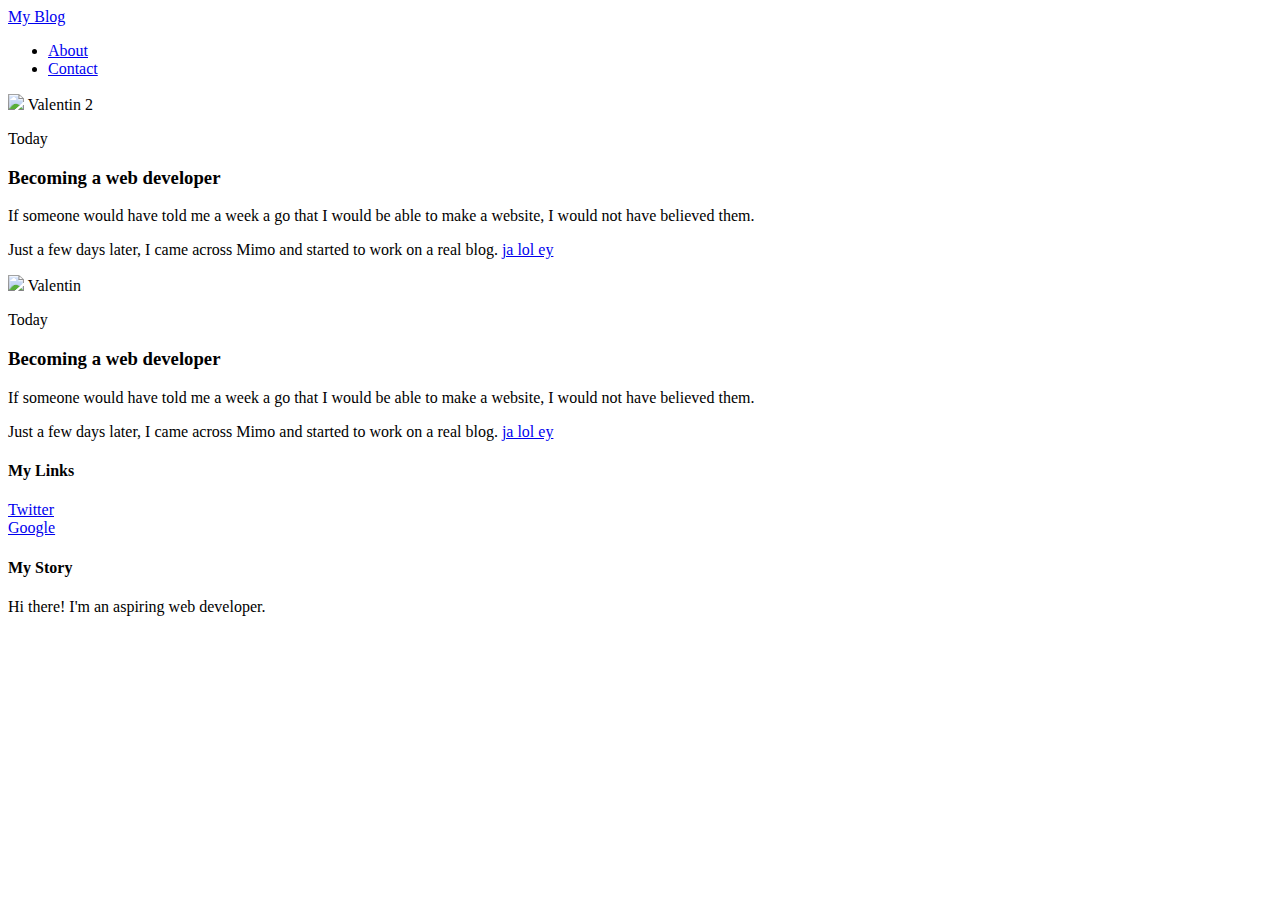
==== index.html @ cd13076e "Add files via upload" ====
<!DOCTYPE html>
<html lang="de" dir="ltr">
  <head>
    <meta charset="utf-8">
    <title>Mein Blog</title>
    <link rel="stylesheet" type="text/css" href="style.css">
  </head>

  <body>
    <div id="header">
      <div class="container">
        <a id="header-title" href="index.html">My Blog</a>
        <ul id="header-nav">
          <li><a href="about.html">About</a></li>
          <li><a href="mailto:valle.lehmbruck@gmx.de">Contact</a></li>
        </ul>
      </div>
    </div>

    <div id="content">
      <div class="post-container">
        <div class="post">
          <div class="post-author">
            <img id="pb" src="https://getmimo.com/r/profile.svg">
            <span>Valentin 2</span>
          </div>
          <p class="post-date">Today</p>
          <h3 class="post-title">Becoming a web developer</h3>
          <div class="post-content">
            <p>If someone would have told me a week a go that I would be able to make a website, I would not have believed them.</p>
            <p>Just a few days later, I came across Mimo and started to work on a real blog. <a href="https://reddit.com/u/brixcore">ja lol ey</a></p>
          </div>
        </div>
      <div class="post-container">
        <div class="post">
          <div class="post-author">
            <img id="pb" src="https://getmimo.com/r/profile.svg">
            <span>Valentin</span>
          </div>
          <p class="post-date">Today</p>
          <h3 class="post-title">Becoming a web developer</h3>
          <div class="post-content">
            <p>If someone would have told me a week a go that I would be able to make a website, I would not have believed them.</p>
            <p>Just a few days later, I came across Mimo and started to work on a real blog. <a href="https://reddit.com/u/brixcore">ja lol ey</a></p>
          </div>
        </div>
      </div>
    </div>

    <div id="footer">
      <div class="container">
        <div class="column">
          <h4>My Links</h4>
          <p>
            <a href="https://twitter.com/faulentin">Twitter</a><br>
            <a href="https://google.com">Google</a>
          </p>
        </div>
        <div class="column">
          <h4>My Story</h4>
          <p>Hi there! I'm an aspiring web developer.</p>
        </div>
      </div>

    </div>

  </body>

</html>
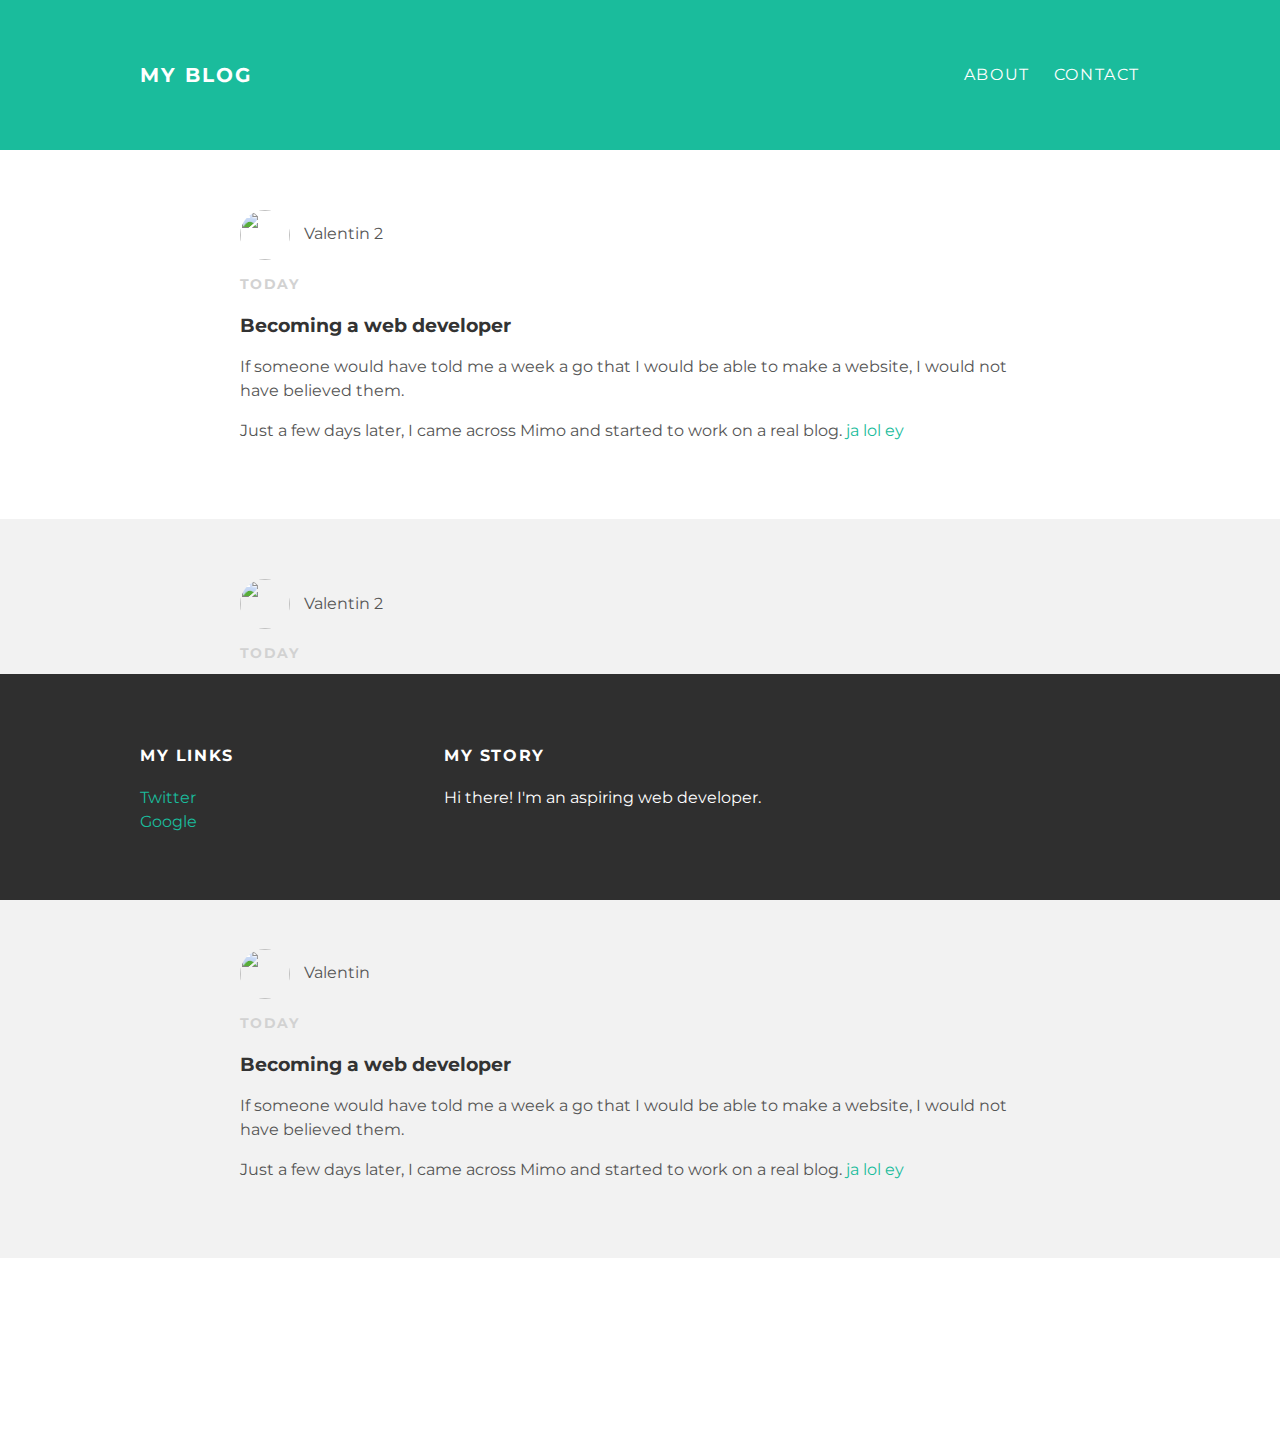
==== commit 41c69f41: "Update index.html" ====
--- a/index.html
+++ b/index.html
@@ -18,6 +18,19 @@
     </div>
 
     <div id="content">
+       <div class="post-container">
+        <div class="post">
+          <div class="post-author">
+            <img id="pb" src="https://getmimo.com/r/profile.svg">
+            <span>Valentin 2</span>
+          </div>
+          <p class="post-date">Today</p>
+          <h3 class="post-title">Becoming a web developer</h3>
+          <div class="post-content">
+            <p>If someone would have told me a week a go that I would be able to make a website, I would not have believed them.</p>
+            <p>Just a few days later, I came across Mimo and started to work on a real blog. <a href="https://reddit.com/u/brixcore">ja lol ey</a></p>
+          </div>
+        </div>
       <div class="post-container">
         <div class="post">
           <div class="post-author">
--- a/style.css
+++ b/style.css
@@ -0,0 +1,138 @@
+@import url(http://fonts.googleapis.com/css?family=Montserrat:400,700,900);
+
+body {
+  color: #555;
+  margin: 0;
+  padding: 0;
+  height: 100%;
+  font-family: 'Montserrat', sans-serif;
+  padding-bottom: 190px;
+}
+
+#header {
+  background-color: #1abc9c;
+  height: 150px;
+  line-height: 150px;
+}
+
+#header a {
+  color: white;
+  text-decoration: none;
+
+  text-transform: uppercase;
+  letter-spacing: 0.1em;
+}
+
+#header a:hover {
+  color: #222;
+}
+
+#header-title {
+  display: block;
+  float: left;
+
+  font-size: 20px;
+  font-weight: bold;
+}
+
+#header-nav {
+  display: block;
+  float: right;
+  margin-top: 0;
+}
+
+#header-nav li {
+  display: inline;
+  padding-left: 20px;
+}
+
+.container {
+  max-width: 1000px;
+  margin: 0 auto;
+}
+
+#footer {
+  width: 100%;
+  background-color: #2f2f2f;
+  padding: 50px 0;
+  position: fixed;
+  bottom: 0px;
+}
+
+.column {
+  min-width: 300px;
+  display: inline-block;
+  vertical-align: top;
+}
+
+#footer h4 {
+  color: white;
+  text-transform: uppercase;
+  letter-spacing: 0.1em;
+}
+
+#footer p {
+  color: white;
+}
+
+a {
+  color: #1abc9c;
+  text-decoration: none;
+}
+
+a:hover {
+  color: #f6a623;
+}
+
+.post {
+  max-width: 800px;
+  margin: 0 auto;
+  padding: 60px 0;
+}
+
+.post-author img {
+  width: 50px;
+  height: 50px;
+  vertical-align: middle;
+}
+
+.post-author span {
+  margin-left: 10px;
+}
+
+.post-date {
+  color: #d2d2d2;
+
+  font-size: 14px;
+  font-weight: bold;
+
+  text-transform: uppercase;
+  letter-spacing: 0.1em;
+}
+
+h1, h2, h3, h4 {
+  color: #333;
+}
+
+p {
+  line-height: 1.5;
+}
+
+.post, .about {
+  max-width: 800px;
+  margin: 0 auto;
+  padding: 60px 0;
+}
+
+.about {
+  text-align: center;
+}
+
+.post-author img,
+.about-author img {
+  border-radius: 50%;
+}
+
+.post-container:nth-child(even) {
+  background-color: #f2f2f2;
+}
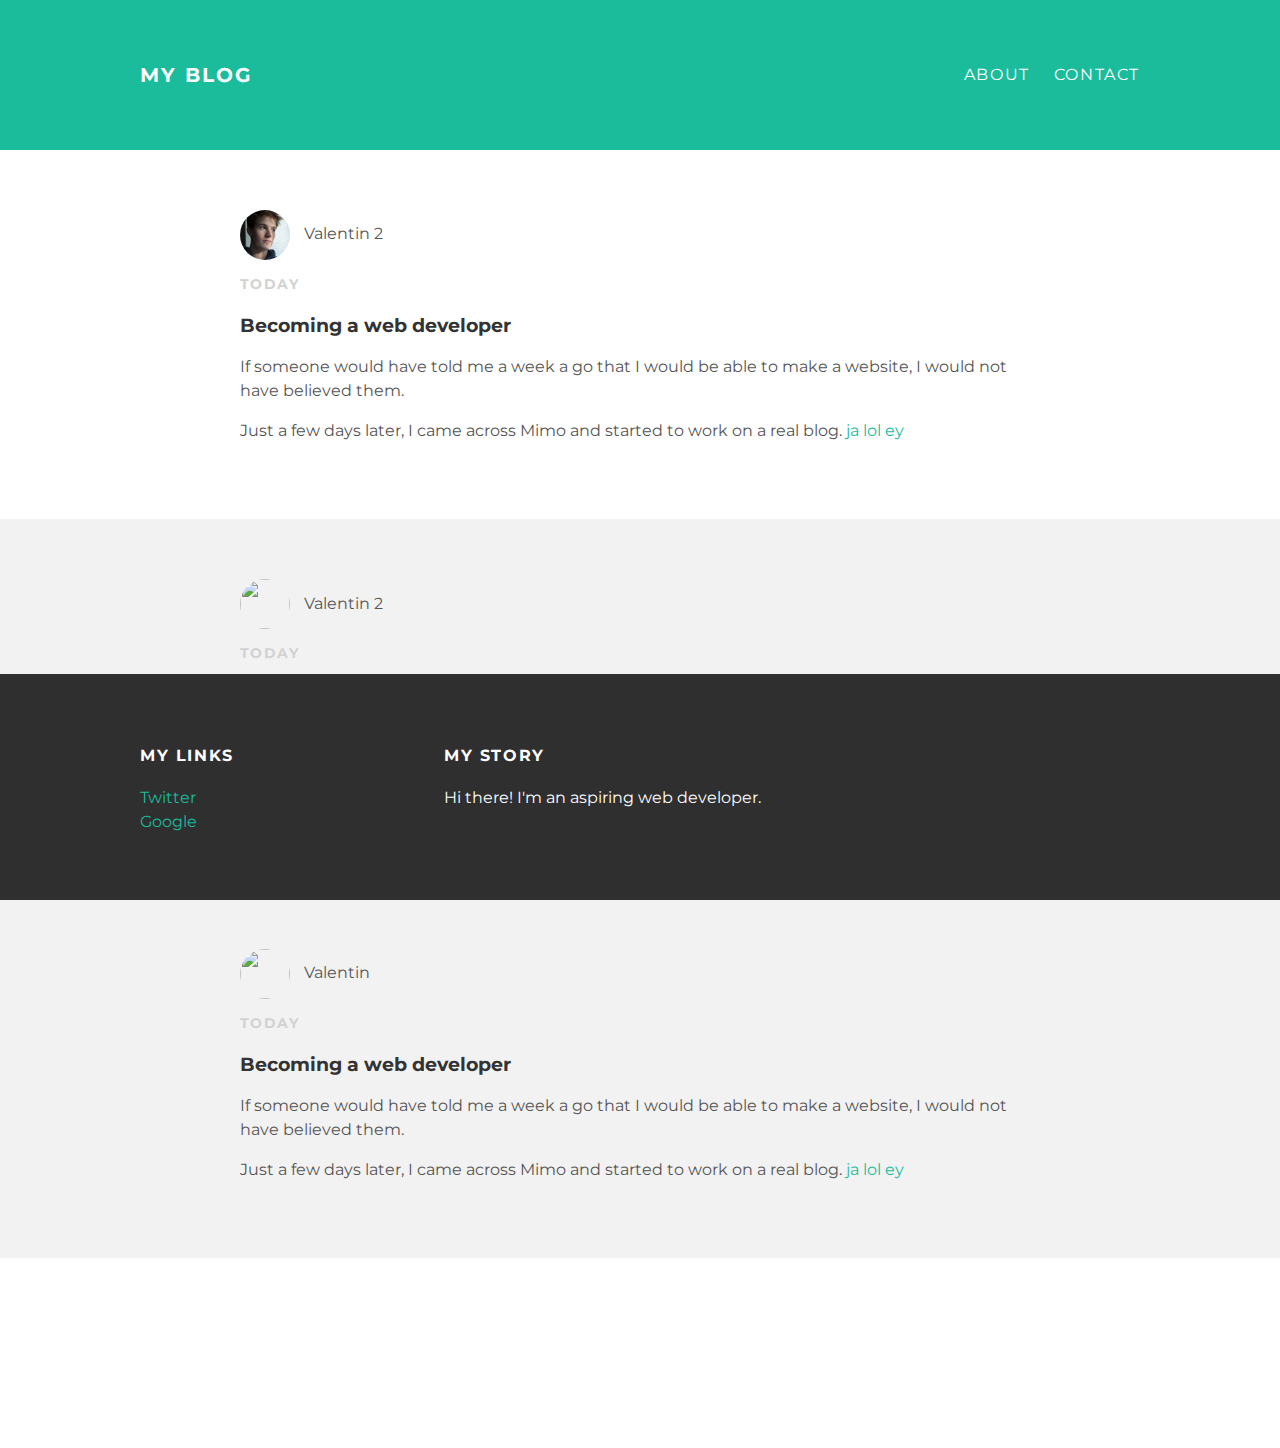
==== commit 33907012: "Update index.html" ====
--- a/index.html
+++ b/index.html
@@ -21,7 +21,7 @@
        <div class="post-container">
         <div class="post">
           <div class="post-author">
-            <img id="pb" src="https://getmimo.com/r/profile.svg">
+            <img id="pb" src="me.png">
             <span>Valentin 2</span>
           </div>
           <p class="post-date">Today</p>
